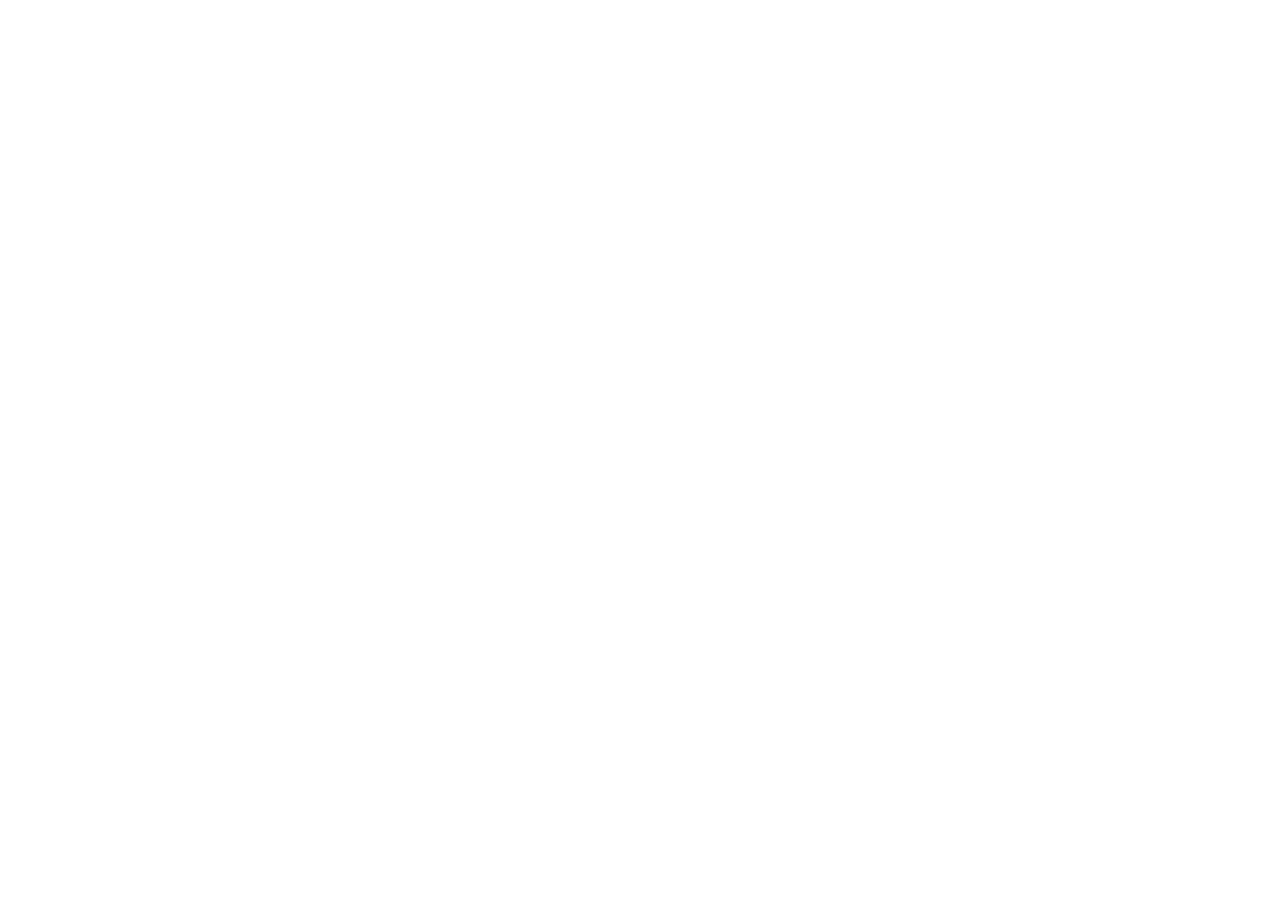
==== products.html @ 2e6bd983 "index.html has navbar, banner, featured products, carousel, newsletter, skills, footer" ====
<!DOCTYPE html>
<html lang="en">
  <head>
    <meta charset="UTF-8" />
    <meta name="viewport" content="width=device-width, initial-scale=1.0" />
    <meta http-equiv="X-UA-Compatible" content="ie=edge" />
    <!-- bootstrap css -->
    <link rel="stylesheet" href="css/bootstrap.min.css" />
    <!-- main css -->
    <link rel="stylesheet" href="css/main.css" />
    <!-- google fonts -->
    <link
      href="https://fonts.googleapis.com/css?family=Courgette"
      rel="stylesheet"
    />

    <!-- font awesome -->
    <link rel="stylesheet" href="css/all.css" />
    <title>Comfy Sloth</title>
    <style></style>
  </head>

  <body>
    <!-- jquery -->
    <script src="js/jquery-3.3.1.min.js"></script>
    <!-- bootstrap js -->
    <script src="js/bootstrap.bundle.min.js"></script>
    <!-- script js -->
    <script src="js/app.js"></script>
  </body>
</html>
---- css/main.css ----
@import url("https://fonts.googleapis.com/css?family=Calligraffitti|Mali");
/* GENERAL STYLES */
:root {
  --mainYellow: #fdbe02;
  --mainWhite: #fff;
  --mainBlack: #071013;
  --mainGrey: #9b9999;
  --TransGrey: rgba(0, 0, 0, 0.1);
}
body {
  color: var(--mainBlack);
  background: var(--mainWhite);
  font-family: "Mali", cursive;
}
.text-slanted {
  font-family: "Calligraffitti", cursive;
}
.text-yellow {
  color: var(--mainYellow);
}
.btn-yellow {
  background: var(--mainYellow);
  text-transform: capitalize;
  font-size: 1.2rem;
  color: var(--mainBlack);
  border-radius: 0 !important;
}
.btn-yellow:hover {
  background: var(--mainBlack);
  color: var(--mainYellow);
}
/* navbar */
.navbar-toggler {
  outline: none !important;
  border: none;
  font-size: 2.2rem;
  color: var(--mainYellow) !important;
}
.nav-link {
  font-size: 1.6rem;
  border-bottom: 0.1rem solid var(--mainWhite);
}
.nav-active {
  border-bottom: 0.1rem solid var(--mainYellow);
}
.navbar-icon {
  font-size: 1.6rem;
}
.navbar-cart-icon {
  color: var(--mainBlack);
  position: relative;
}
.navbar-cart-icon:hover {
  color: var(--mainGrey);
}
.cart-items {
  color: var(--mainWhite);
  position: absolute;
  top: -15%;
  right: -25%;
  padding: 0.2rem 0.3rem;
  background: var(--mainYellow);
  font-size: 0.1rem;
  border-radius: 50%;
}
/* banner */
.banner {
  min-height: calc(100vh - 101px);
  background: url("../img/pageBcg/bannerBcg.jpeg") center/cover fixed no-repeat;
}
/* featured */
.featured-container {
  background: var(--TransGrey);
  position: relative;
  overflow: hidden;
}
.featured-search-icon {
  background: var(--mainWhite);
  display: inline-block;
  padding: 0.2rem 0.4rem;
  position: absolute;
  right: 0;
  top: 50%;
  font-size: 1.2rem;
  transform: translateX(110%);
  transition: all 1s ease-in-out;
  cursor: pointer;
}
.featured-container:hover .featured-search-icon {
  transform: translateX(0%);
}
.featured-store-link {
  background: var(--mainYellow);
  color: var(--mainBlack);
  padding: 0.2rem 0.4rem;
  position: absolute;
  right: 0;
  top: 70%;
  transform: translateX(110%);
  transition: all 1s ease-in-out;
}
.featured-container:hover .featured-store-link {
  transform: translateX(0%);
}
.featured-store-link:hover {
  color: var(--mainBlack);
}
.old-price {
  text-decoration: line-through;
}
/* carousel partner */
.partners {
  background: var(--TransGrey);
}
.carousel-control-prev {
  font-size: 2.5rem;
  color: var(--mainBlack);
  transform: translateX(-200%);
}
.carousel-control-next {
  font-size: 2.5rem;
  color: var(--mainBlack);
  transform: translateX(200%);
}
/* newsletter */
.form-icon {
  background: var(--mainGrey);
  color: var(--mainBlack);
}
/* skills */
.skills {
  background: var(--mainBlack);
}
.skill-icon {
  color: var(--mainYellow);
  font-size: 2rem;
}
/* footer */
.footer {
  background: rgba(0, 0, 0, 0.8);
}
.footer-title {
  border: 0.2rem solid var(--mainYellow);
  padding: 0.4rem;
}
.footer-icon {
  color: var(--mainYellow);
}
.footer-icon:hover {
  color: var(--mainWhite);
}
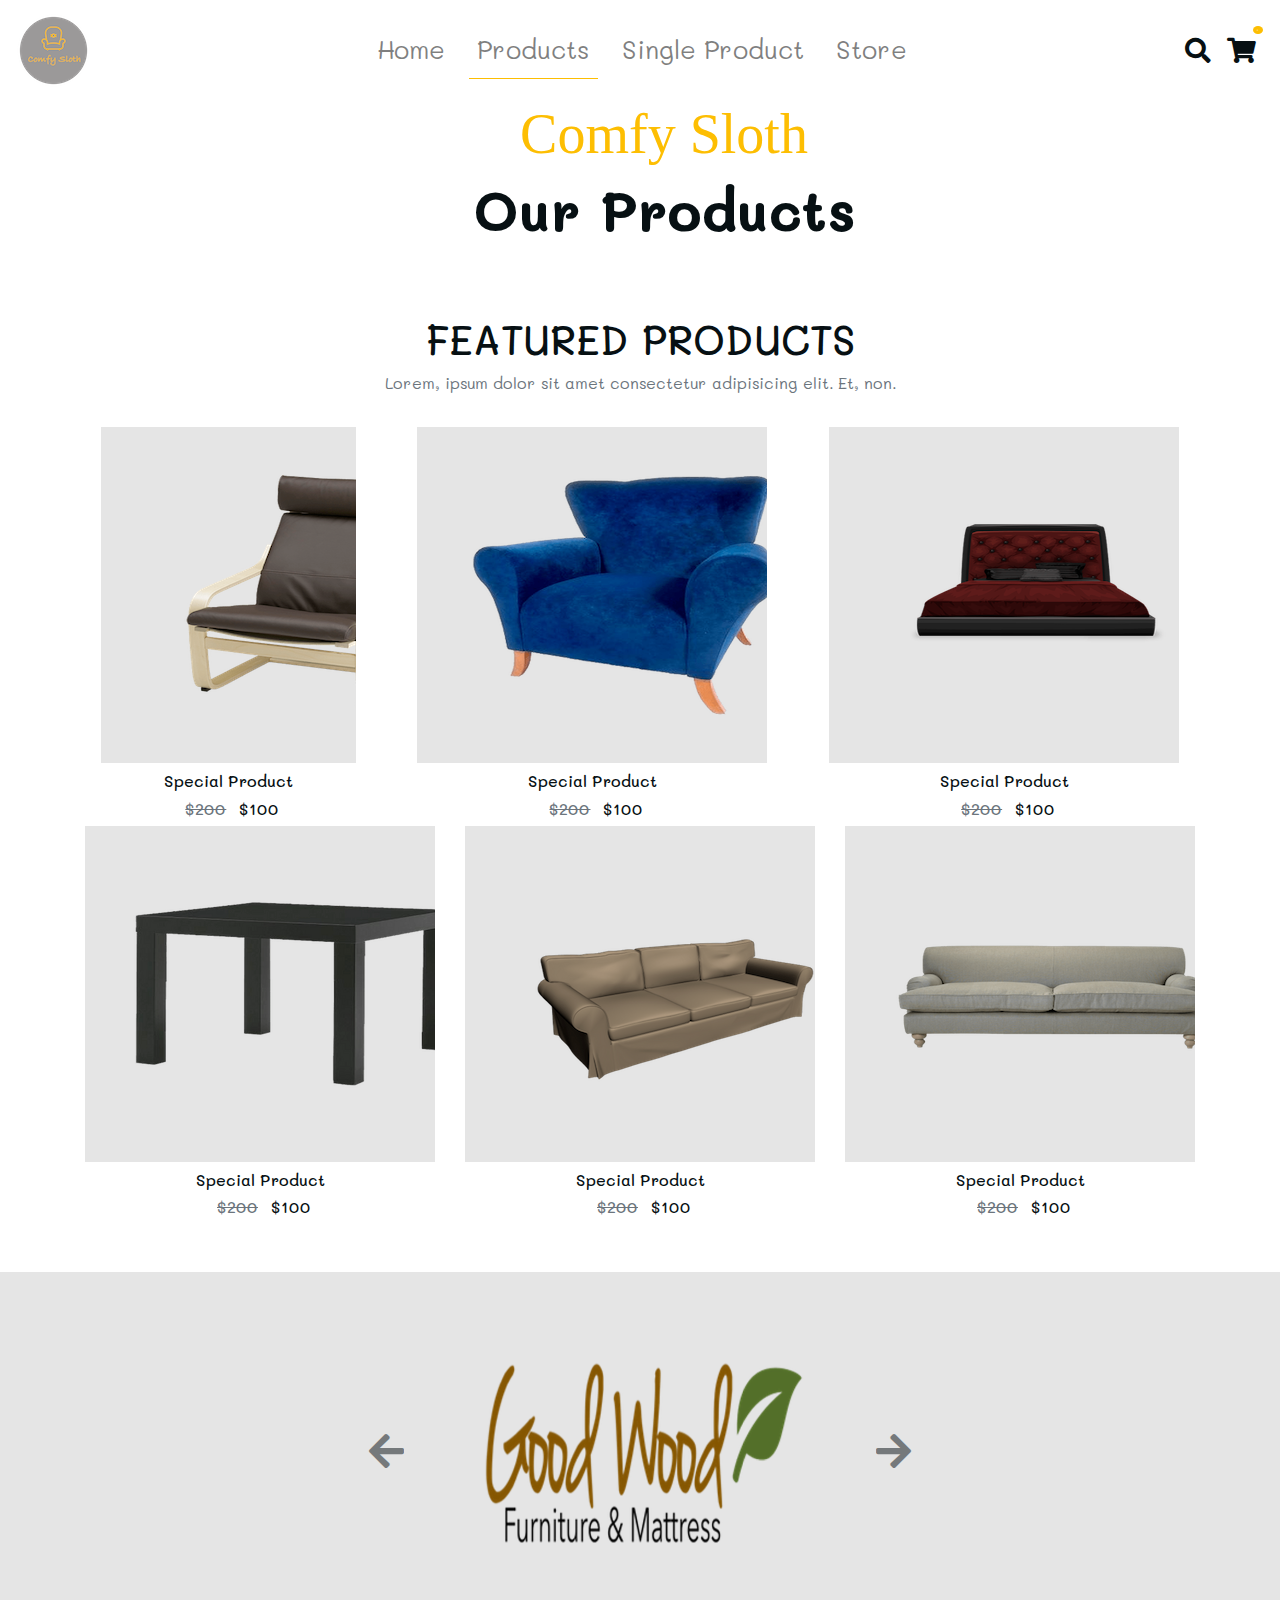
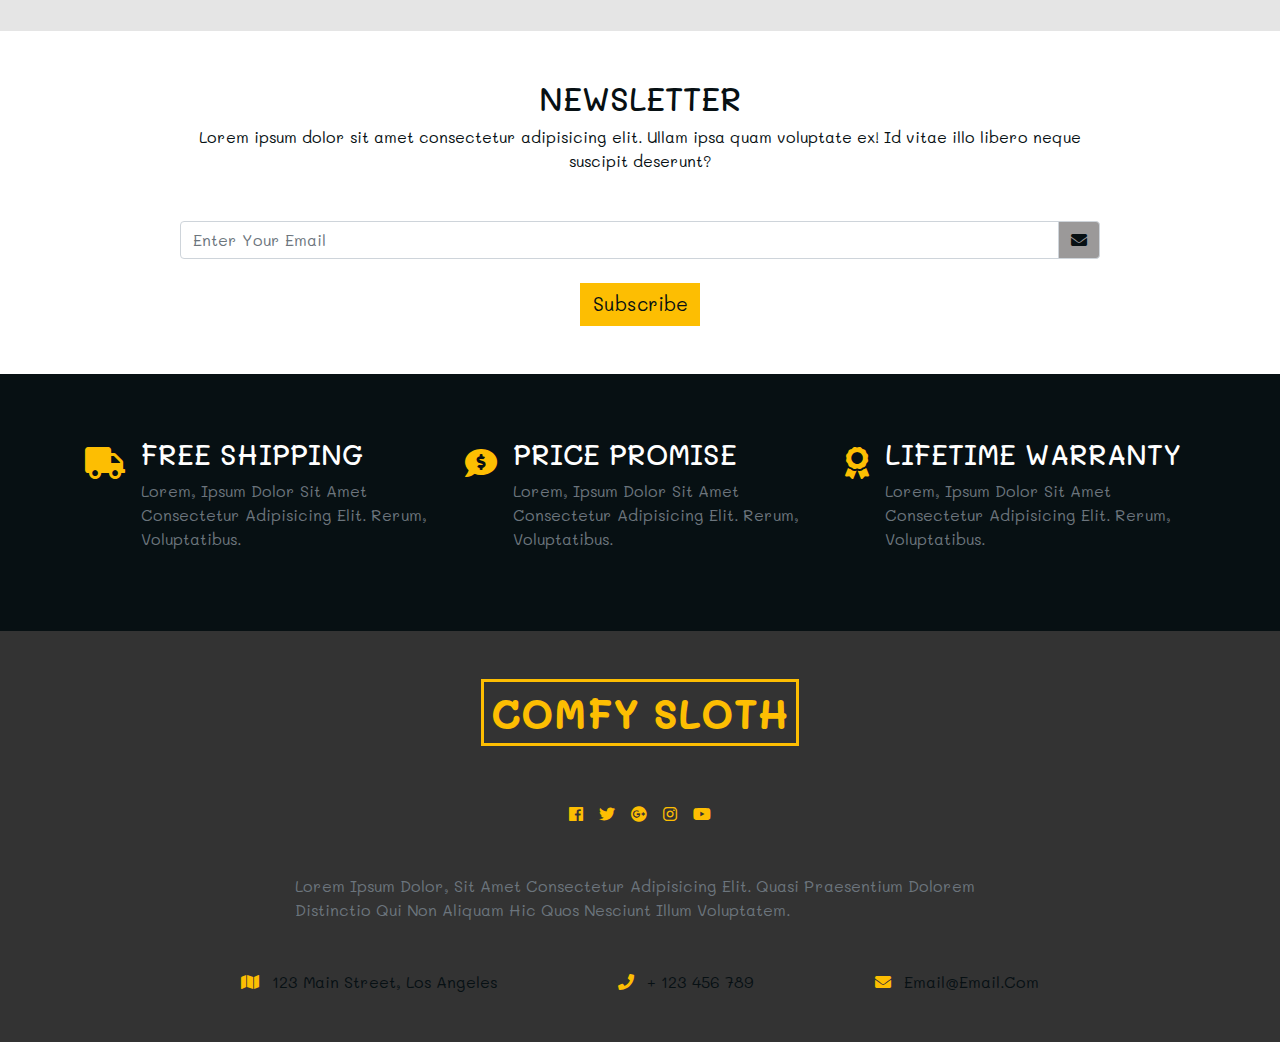
==== commit 810ef3e5: "products.html, singleproduct.html, store.html is added" ====
--- a/products.html
+++ b/products.html
@@ -21,6 +21,487 @@
   </head>
 
   <body>
+    <!-- header -->
+    <header>
+      <!-- navbar -->
+      <nav class="navbar navbar-expand-lg navbar-light">
+        <!--
+            https://www.iconfinder.com/icons/185106/armchair_chair_streamline_icon
+            Creative Commons (Attribution 3.0 Unported);
+            https://www.iconfinder.com/webalys
+          -->
+        <a href="index.html" class="navbar-brand">
+          <img src="./img/logo.png" alt="company logo" />
+        </a>
+        <button
+          class="navbar-toggler"
+          type="button"
+          data-toggle="collapse"
+          data-target="#myNavbar"
+        >
+          <i class="fas fa-bars"></i>
+        </button>
+        <div class="collapse navbar-collapse" id="myNavbar">
+          <ul class="navbar-nav mx-auto">
+            <li class="nav-item mx-2">
+              <a href="index.html" class="nav-link">Home</a>
+            </li>
+            <li class="nav-item mx-2 nav-active">
+              <a href="products.html" class="nav-link">Products</a>
+            </li>
+            <li class="nav-item mx-2">
+              <a href="singleproduct.html" class="nav-link">Single Product</a>
+            </li>
+            <li class="nav-item mx-2">
+              <a href="store.html" class="nav-link">Store</a>
+            </li>
+          </ul>
+        </div>
+        <div class="navbar-icons d-none d-lg-flex">
+          <!-- single icon -->
+          <div class="navbar-icon mx-2">
+            <i class="fas fa-search"></i>
+          </div>
+          <!-- end of single icon -->
+          <!-- single icon -->
+          <a href="store.html" class="navbar-icon mx-2 navbar-cart-icon">
+            <i class="fas fa-shopping-cart"></i>
+            <div class="cart-items">
+              0
+            </div>
+          </a>
+          <!-- end of single icon -->
+        </div>
+      </nav>
+      <!-- end of navbar -->
+      <!-- banner -->
+      <div
+        class="banner-products d-flex align-items-center justify-content-center pl-3 pl-lg-5 text-center"
+      >
+        <div>
+          <h1 class="text-capitalize text-yellow text-slanted display-4">
+            comfy sloth
+          </h1>
+          <h1 class="text-capitalize font-weight-bold display-4">
+            our products
+          </h1>
+        </div>
+      </div>
+      <!-- end of banner -->
+    </header>
+    <!-- end of header -->
+    <!-- featured section -->
+    <section class="featured py-5">
+      <div class="container">
+        <div class="row my-3">
+          <div class="col-10 mx-auto text-center">
+            <h1 class="text-uppercase">featured products</h1>
+            <p class="text-muted">
+              Lorem, ipsum dolor sit amet consectetur adipisicing elit. Et, non.
+            </p>
+          </div>
+        </div>
+        <div class="row">
+          <!-- single product -->
+          <div class="col-10 mx-auto col-md-6 col-lg-3">
+            <div class="featured-container p-5">
+              <img
+                src="./img/img-products/product-1.png"
+                alt="product"
+                class="class-fluid"
+              />
+              <span
+                class="featured-search-icon"
+                data-toggle="modal"
+                data-target="#productModal"
+                ><i class="fas fa-search"></i
+              ></span>
+              <a href="#" class="featured-store-link text-capitalize"
+                >add to cart</a
+              >
+            </div>
+            <h6 class="text-capitalize text-center my-2">special product</h6>
+            <h6 class="text-center">
+              <span class="text-muted old-price mx-2">$200</span>
+              <span>$100</span>
+            </h6>
+          </div>
+          <!-- end of single product -->
+          <!-- single product -->
+          <div class="col-10 mx-auto col-md-6 col-lg-4">
+            <div class="featured-container p-5">
+              <img
+                src="./img/img-products/product-2.png"
+                alt="product"
+                class="class-fluid"
+              />
+              <span
+                class="featured-search-icon"
+                data-toggle="modal"
+                data-target="#productModal"
+                ><i class="fas fa-search"></i
+              ></span>
+              <a href="#" class="featured-store-link text-capitalize"
+                >add to cart</a
+              >
+            </div>
+            <h6 class="text-capitalize text-center my-2">special product</h6>
+            <h6 class="text-center">
+              <span class="text-muted old-price mx-2">$200</span>
+              <span>$100</span>
+            </h6>
+          </div>
+          <!-- end of single product -->
+          <!-- single product -->
+          <div class="col-10 mx-auto col-md-6 col-lg-4">
+            <div class="featured-container p-5">
+              <img
+                src="./img/img-products/product-3.png"
+                alt="product"
+                class="class-fluid"
+              />
+              <span
+                class="featured-search-icon"
+                data-toggle="modal"
+                data-target="#productModal"
+                ><i class="fas fa-search"></i
+              ></span>
+              <a href="#" class="featured-store-link text-capitalize"
+                >add to cart</a
+              >
+            </div>
+            <h6 class="text-capitalize text-center my-2">special product</h6>
+            <h6 class="text-center">
+              <span class="text-muted old-price mx-2">$200</span>
+              <span>$100</span>
+            </h6>
+          </div>
+          <!-- end of single product -->
+          <!-- single product -->
+          <div class="col-10 mx-auto col-md-6 col-lg-4">
+            <div class="featured-container p-5">
+              <img
+                src="./img/img-products/product-4.png"
+                alt="product"
+                class="class-fluid"
+              />
+              <span
+                class="featured-search-icon"
+                data-toggle="modal"
+                data-target="#productModal"
+                ><i class="fas fa-search"></i
+              ></span>
+              <a href="#" class="featured-store-link text-capitalize"
+                >add to cart</a
+              >
+            </div>
+            <h6 class="text-capitalize text-center my-2">special product</h6>
+            <h6 class="text-center">
+              <span class="text-muted old-price mx-2">$200</span>
+              <span>$100</span>
+            </h6>
+          </div>
+          <!-- end of single product -->
+          <!-- single product -->
+          <div class="col-10 mx-auto col-md-6 col-lg-4">
+            <div class="featured-container p-5">
+              <img
+                src="./img/img-products/product-5.png"
+                alt="product"
+                class="class-fluid"
+              />
+              <span
+                class="featured-search-icon"
+                data-toggle="modal"
+                data-target="#productModal"
+                ><i class="fas fa-search"></i
+              ></span>
+              <a href="#" class="featured-store-link text-capitalize"
+                >add to cart</a
+              >
+            </div>
+            <h6 class="text-capitalize text-center my-2">special product</h6>
+            <h6 class="text-center">
+              <span class="text-muted old-price mx-2">$200</span>
+              <span>$100</span>
+            </h6>
+          </div>
+          <!-- end of single product -->
+          <!-- single product -->
+          <div class="col-10 mx-auto col-md-6 col-lg-4">
+            <div class="featured-container p-5">
+              <img
+                src="./img/img-products/product-6.png"
+                alt="product"
+                class="class-fluid"
+              />
+              <span
+                class="featured-search-icon"
+                data-toggle="modal"
+                data-target="#productModal"
+                ><i class="fas fa-search"></i
+              ></span>
+              <a href="#" class="featured-store-link text-capitalize"
+                >add to cart</a
+              >
+            </div>
+            <h6 class="text-capitalize text-center my-2">special product</h6>
+            <h6 class="text-center">
+              <span class="text-muted old-price mx-2">$200</span>
+              <span>$100</span>
+            </h6>
+          </div>
+          <!-- end of single product -->
+        </div>
+      </div>
+    </section>
+    <!-- featured section -->
+    <!-- carousel company -->
+    <section class="partners py-5">
+      <div class="container">
+        <div class="row">
+          <!-- company carousel -->
+          <div class="col-6 col-md-6 col-lg-4 mx-auto">
+            <div
+              id="partnerCarousel"
+              class="carousel slide"
+              data-ride="carousel"
+            >
+              <div class="carousel-inner">
+                <!-- single item -->
+                <div class="carousel-item active">
+                  <img
+                    src="./img/company-logos/company-logo-1.png"
+                    class="d-block w-100"
+                    alt="partner company"
+                  />
+                </div>
+                <!-- end of single item -->
+                <!-- single item -->
+                <div class="carousel-item">
+                  <img
+                    src="./img/company-logos/company-logo-2.png"
+                    class="d-block w-100"
+                    alt="partner company"
+                  />
+                </div>
+                <!-- end of single item -->
+                <!-- single item -->
+                <div class="carousel-item">
+                  <img
+                    src="./img/company-logos/company-logo-3.png"
+                    class="d-block w-100"
+                    alt="partner company"
+                  />
+                </div>
+                <!-- end of single item -->
+                <!-- single item -->
+                <div class="carousel-item">
+                  <img
+                    src="./img/company-logos/company-logo-4.png"
+                    class="d-block w-100"
+                    alt="partner company"
+                  />
+                </div>
+                <!-- end of single item -->
+                <!-- single item -->
+                <div class="carousel-item">
+                  <img
+                    src="./img/company-logos/company-logo-5.png"
+                    class="d-block w-100"
+                    alt="partner company"
+                  />
+                </div>
+                <!-- end of single item -->
+                <!-- single item -->
+                <div class="carousel-item">
+                  <img
+                    src="./img/company-logos/company-logo-6.png"
+                    class="d-block w-100"
+                    alt="partner company"
+                  />
+                </div>
+                <!-- end of single item -->
+              </div>
+              <a
+                href="#partnersCarousel"
+                class="carousel-control-prev"
+                role="button"
+                data-slide="prev"
+              >
+                <i class="fas fa-arrow-left"></i>
+              </a>
+              <a
+                href="#partnersCarousel"
+                class="carousel-control-next"
+                role="button"
+                data-slide="next"
+              >
+                <i class="fas fa-arrow-right"></i>
+              </a>
+            </div>
+          </div>
+        </div>
+      </div>
+    </section>
+    <!-- end of carousel company -->
+    <!-- newsletter -->
+    <section class="newsletter py-5">
+      <div class="container">
+        <div class="row">
+          <div class="col-10 mx-auto text-center">
+            <h2 class="text-uppercase">newsletter</h2>
+            <p>
+              Lorem ipsum dolor sit amet consectetur adipisicing elit. Ullam
+              ipsa quam voluptate ex! Id vitae illo libero neque suscipit
+              deserunt?
+            </p>
+            <form>
+              <div class="input-group mt-5 mb-4">
+                <input
+                  type="text"
+                  class="form-control text-capitalize"
+                  placeholder="enter your email"
+                />
+                <div class="input-group-append">
+                  <div class="input-group-text form-icon">
+                    <i class="fas fa-envelope"></i>
+                  </div>
+                </div>
+              </div>
+              <button type="button" class="btn btn-yellow">subscribe</button>
+            </form>
+          </div>
+        </div>
+      </div>
+    </section>
+    <!-- end of newsletter -->
+    <!-- skills -->
+    <section class="skills py-5">
+      <div class="container">
+        <div class="row">
+          <!-- single skill -->
+          <div class="col-10 mx-auto col-md-6 col-lg-4 d-flex my-3">
+            <div class="skill-icon mr-3">
+              <i class="fas fa-truck"></i>
+            </div>
+            <div class="skill-text">
+              <h3 class="text-uppercase text-white">free shipping</h3>
+              <p class="text-muted text-capitalize">
+                Lorem, ipsum dolor sit amet consectetur adipisicing elit. Rerum,
+                voluptatibus.
+              </p>
+            </div>
+          </div>
+          <!-- end of single skill -->
+          <!-- single skill -->
+          <div class="col-10 mx-auto col-md-6 col-lg-4 d-flex my-3">
+            <div class="skill-icon mr-3">
+              <i class="fas fa-comment-dollar"></i>
+            </div>
+            <div class="skill-text">
+              <h3 class="text-uppercase text-white">price promise</h3>
+              <p class="text-muted text-capitalize">
+                Lorem, ipsum dolor sit amet consectetur adipisicing elit. Rerum,
+                voluptatibus.
+              </p>
+            </div>
+          </div>
+          <!-- end of single skill -->
+          <!-- single skill -->
+          <div class="col-10 mx-auto col-md-6 col-lg-4 d-flex my-3">
+            <div class="skill-icon mr-3">
+              <i class="fas fa-award"></i>
+            </div>
+            <div class="skill-text">
+              <h3 class="text-uppercase text-white">lifetime warranty</h3>
+              <p class="text-muted text-capitalize">
+                Lorem, ipsum dolor sit amet consectetur adipisicing elit. Rerum,
+                voluptatibus.
+              </p>
+            </div>
+          </div>
+          <!-- end of single skill -->
+        </div>
+      </div>
+    </section>
+    <!-- end of skills -->
+    <!-- footer -->
+    <footer class="py-5 footer">
+      <div class="container">
+        <div class="row">
+          <div class="col-10 mx-auto text-center">
+            <h1
+              class="text-uppercase font-weight-bold text-yellow footer-title text-center d-inline-block"
+            >
+              comfy sloth
+            </h1>
+            <div class="footer-icons my-5 d-flex justify-content-center">
+              <!-- single icon -->
+              <a href="#" class="footer-icon mx-2">
+                <i class="fab fa-facebook"></i>
+              </a>
+              <!-- end of single icon -->
+              <!-- single icon -->
+              <a href="#" class="footer-icon mx-2">
+                <i class="fab fa-twitter"></i>
+              </a>
+              <!-- end of single icon -->
+              <!-- single icon -->
+              <a href="#" class="footer-icon mx-2">
+                <i class="fab fa-google-plus"></i>
+              </a>
+              <!-- end of single icon -->
+              <!-- single icon -->
+              <a href="#" class="footer-icon mx-2">
+                <i class="fab fa-instagram"></i>
+              </a>
+              <!-- end of single icon -->
+              <!-- single icon -->
+              <a href="#" class="footer-icon mx-2">
+                <i class="fab fa-youtube"></i>
+              </a>
+              <!-- end of single icon -->
+            </div>
+            <!-- end of footer icons -->
+            <p class="text-muted text-capitalize w-75 mx-auto text-left">
+              Lorem ipsum dolor, sit amet consectetur adipisicing elit. Quasi
+              praesentium dolorem distinctio qui non aliquam hic quos nesciunt
+              illum voluptatem.
+            </p>
+            <div
+              class="footer-contact mt-5 d-flex justify-content-around flex-wrap"
+            >
+              <!-- single contact -->
+              <div class="text-capitalize">
+                <span class="footer-icon mr-2">
+                  <i class="fas fa-map"></i>
+                </span>
+                123 main street, los angeles
+              </div>
+              <!-- end of single contact -->
+              <!-- single contact -->
+              <div class="text-capitalize">
+                <span class="footer-icon mr-2">
+                  <i class="fas fa-phone"></i>
+                </span>
+                + 123 456 789
+              </div>
+              <!-- end of single contact -->
+              <!-- single contact -->
+              <div class="text-capitalize">
+                <span class="footer-icon mr-2">
+                  <i class="fas fa-envelope"></i>
+                </span>
+                email@email.com
+              </div>
+              <!-- end of single contact -->
+            </div>
+          </div>
+        </div>
+      </div>
+    </footer>
+    <!-- end of footer -->
     <!-- jquery -->
     <script src="js/jquery-3.3.1.min.js"></script>
     <!-- bootstrap js -->
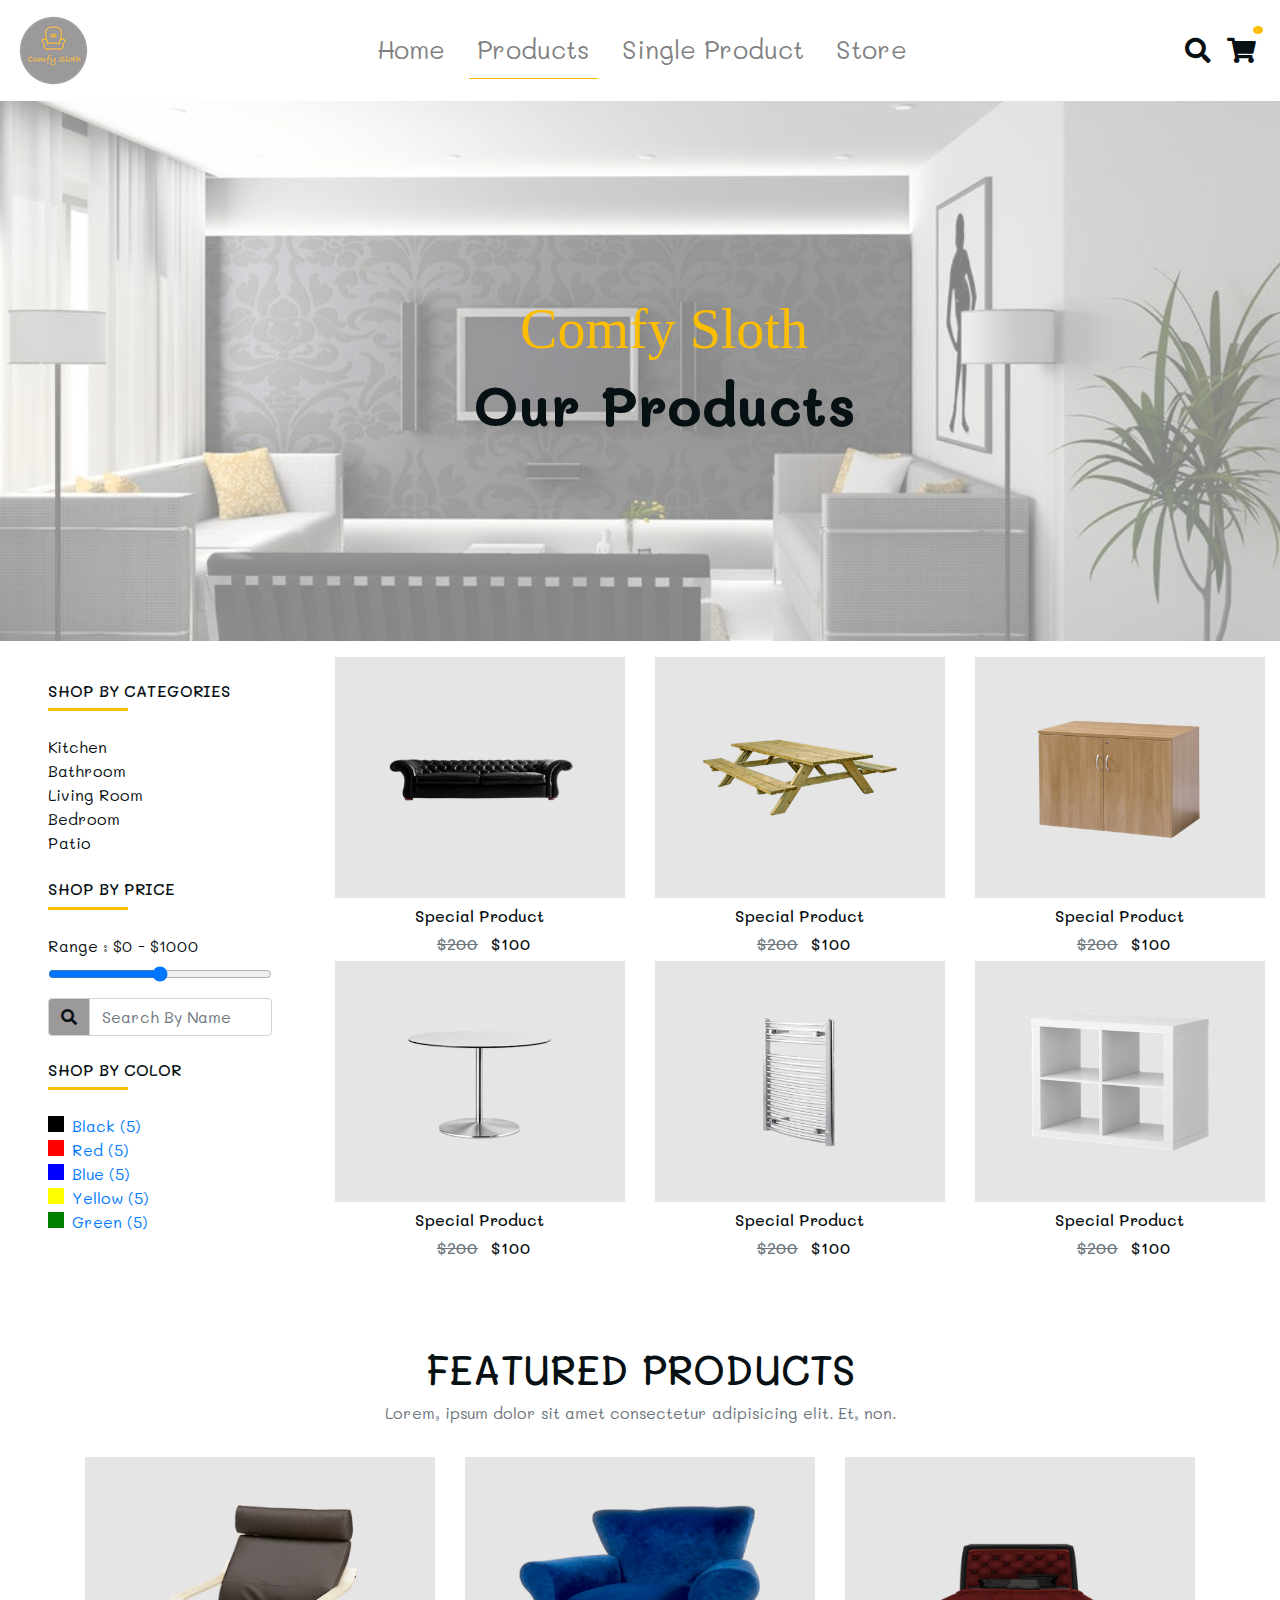
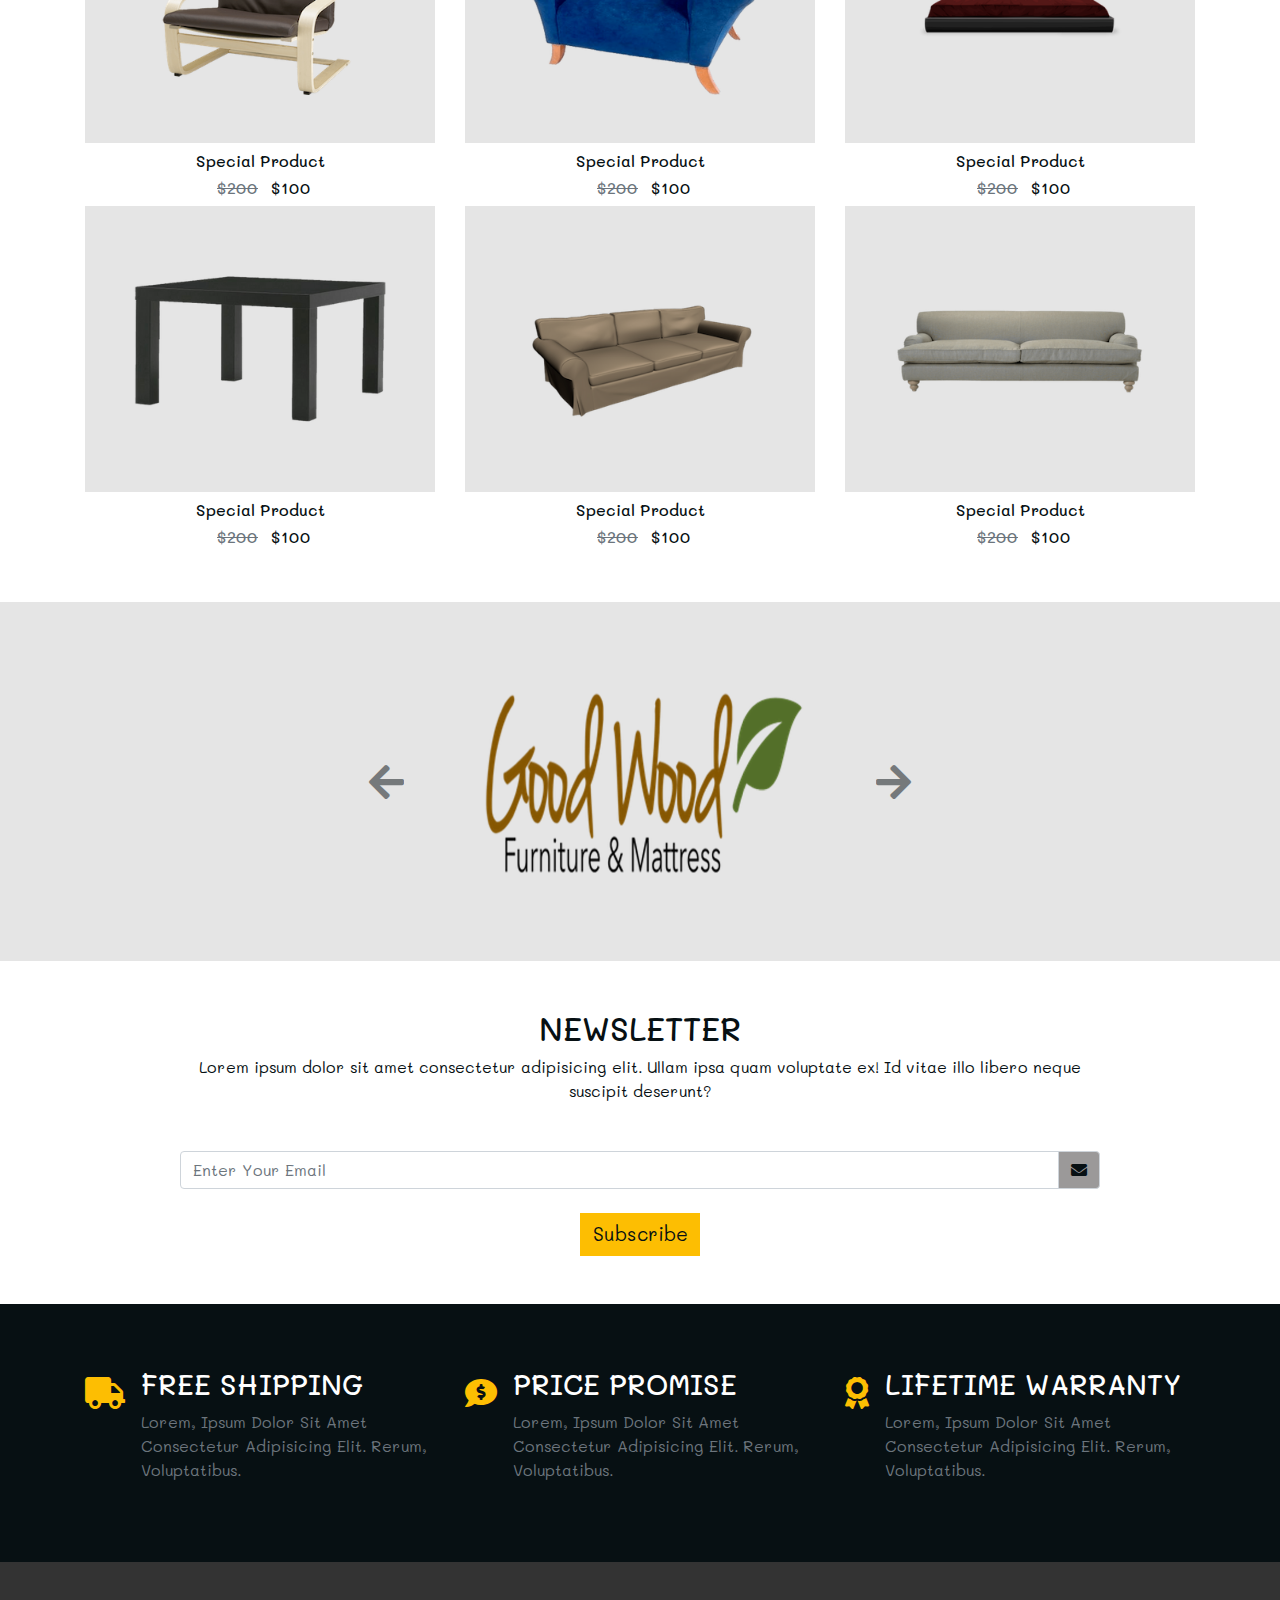
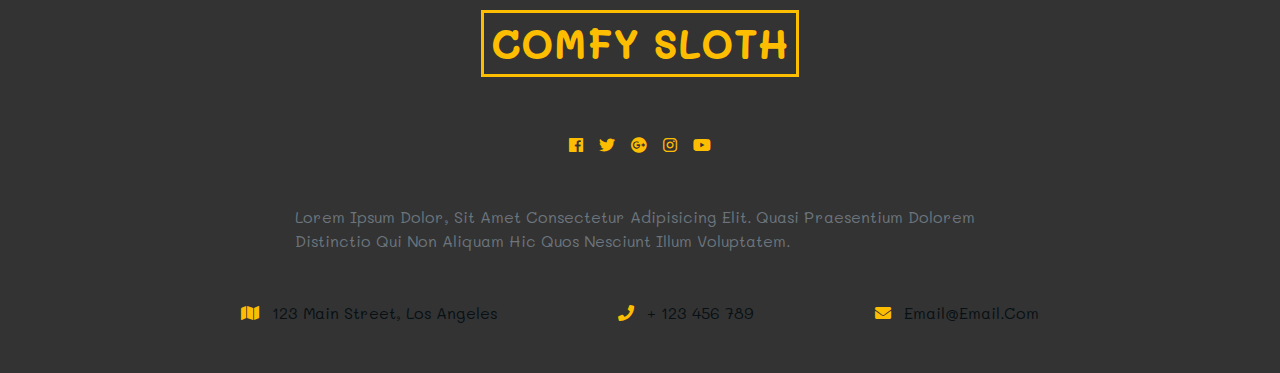
==== commit 25e984a6: "all files are updated along with modal" ====
--- a/products.html
+++ b/products.html
@@ -90,6 +90,300 @@
       <!-- end of banner -->
     </header>
     <!-- end of header -->
+    <!-- products -->
+    <section class="products">
+      <div class="container-fluid">
+        <div class="row">
+          <!-- product info -->
+          <div
+            class="col-10 col-md-5 col-lg-3 mx-auto my-3 px-5 text-capitalize"
+          >
+            <!-- categories -->
+            <div class="products-categories-title my-4">
+              <h6 class="text-uppercase">shop by categories</h6>
+              <div class="products-categories-underline"></div>
+            </div>
+            <!-- single link -->
+            <a href="#" class="d-block products-categories-link">
+              <p class="mb-0">kitchen</p>
+            </a>
+            <!-- end of single link -->
+            <!-- single link -->
+            <a href="#" class="d-block products-categories-link">
+              <p class="mb-0">bathroom</p>
+            </a>
+            <!-- end of single link -->
+            <!-- single link -->
+            <a href="#" class="d-block products-categories-link">
+              <p class="mb-0">living room</p>
+            </a>
+            <!-- end of single link -->
+            <!-- single link -->
+            <a href="#" class="d-block products-categories-link">
+              <p class="mb-0">bedroom</p>
+            </a>
+            <!-- end of single link -->
+            <!-- single link -->
+            <a href="#" class="d-block products-categories-link">
+              <p class="mb-0">patio</p>
+            </a>
+            <!-- end of single link -->
+            <!-- end of title -->
+            <div class="products-categories-title my-4">
+              <h6 class="text-uppercase">shop by price</h6>
+              <div class="products-categories-underline"></div>
+            </div>
+            <!-- end of title -->
+            <form>
+              <div class="form-group">
+                <label for="price-range">range : $0 - $1000</label>
+                <input
+                  type="range"
+                  name="price-range"
+                  class="form-control-range"
+                  id="price-range"
+                />
+              </div>
+              <div class="input-group">
+                <div class="input-group-prepend">
+                  <span class="input-group-text form-icon">
+                    <i class="fa fa-search"></i>
+                  </span>
+                </div>
+                <input
+                  type="text"
+                  class="form-control text-capitalize"
+                  placeholder="search by name"
+                />
+              </div>
+            </form>
+            <div class="products-categories-title my-4">
+              <h6 class="text-uppercase">shop by color</h6>
+              <div class="products-categories-underline"></div>
+            </div>
+            <!-- single color -->
+            <a href="#">
+              <p class="text-capitalize mb-0">
+                <span
+                  class="d-inline-block products-color products-color-black mr-2"
+                ></span
+                >black (5)
+              </p>
+            </a>
+            <!-- end of single color -->
+            <!-- single color -->
+            <a href="#">
+              <p class="text-capitalize mb-0">
+                <span
+                  class="d-inline-block products-color products-color-red mr-2"
+                ></span
+                >red (5)
+              </p>
+            </a>
+            <!-- end of single color -->
+            <!-- single color -->
+            <a href="#">
+              <p class="text-capitalize mb-0">
+                <span
+                  class="d-inline-block products-color products-color-blue mr-2"
+                ></span
+                >blue (5)
+              </p>
+            </a>
+            <!-- end of single color -->
+            <!-- single color -->
+            <a href="#">
+              <p class="text-capitalize mb-0">
+                <span
+                  class="d-inline-block products-color products-color-yellow mr-2"
+                ></span
+                >yellow (5)
+              </p>
+            </a>
+            <!-- end of single color -->
+            <!-- single color -->
+            <a href="#">
+              <p class="text-capitalize mb-0">
+                <span
+                  class="d-inline-block products-color products-color-green mr-2"
+                ></span
+                >green (5)
+              </p>
+            </a>
+            <!-- end of single color -->
+            <!-- end of title -->
+          </div>
+          <!-- product img -->
+          <div class="col-10 col-md-7 col-lg-9 mx-auto my-3">
+            <div class="row">
+              <!-- single product -->
+              <div class="mx-auto col-md-6 col-lg-4">
+                <div class="featured-container p-5">
+                  <img
+                    src="./img/img-products/product-7.png"
+                    alt="product"
+                    class="img-fluid"
+                  />
+                  <span
+                    class="featured-search-icon"
+                    data-toggle="modal"
+                    data-target="#productModal"
+                    ><i class="fas fa-search"></i
+                  ></span>
+                  <a href="#" class="featured-store-link text-capitalize"
+                    >add to cart</a
+                  >
+                </div>
+                <h6 class="text-capitalize text-center my-2">
+                  special product
+                </h6>
+                <h6 class="text-center">
+                  <span class="text-muted old-price mx-2">$200</span>
+                  <span>$100</span>
+                </h6>
+              </div>
+              <!-- end of single product -->
+              <!-- single product -->
+              <div class="mx-auto col-md-6 col-lg-4">
+                <div class="featured-container p-5">
+                  <img
+                    src="./img/img-products/product-8.png"
+                    alt="product"
+                    class="img-fluid"
+                  />
+                  <span
+                    class="featured-search-icon"
+                    data-toggle="modal"
+                    data-target="#productModal"
+                    ><i class="fas fa-search"></i
+                  ></span>
+                  <a href="#" class="featured-store-link text-capitalize"
+                    >add to cart</a
+                  >
+                </div>
+                <h6 class="text-capitalize text-center my-2">
+                  special product
+                </h6>
+                <h6 class="text-center">
+                  <span class="text-muted old-price mx-2">$200</span>
+                  <span>$100</span>
+                </h6>
+              </div>
+              <!-- end of single product -->
+              <!-- single product -->
+              <div class="mx-auto col-md-6 col-lg-4">
+                <div class="featured-container p-5">
+                  <img
+                    src="./img/img-products/product-9.png"
+                    alt="product"
+                    class="img-fluid"
+                  />
+                  <span
+                    class="featured-search-icon"
+                    data-toggle="modal"
+                    data-target="#productModal"
+                    ><i class="fas fa-search"></i
+                  ></span>
+                  <a href="#" class="featured-store-link text-capitalize"
+                    >add to cart</a
+                  >
+                </div>
+                <h6 class="text-capitalize text-center my-2">
+                  special product
+                </h6>
+                <h6 class="text-center">
+                  <span class="text-muted old-price mx-2">$200</span>
+                  <span>$100</span>
+                </h6>
+              </div>
+              <!-- end of single product -->
+              <!-- single product -->
+              <div class="mx-auto col-md-6 col-lg-4">
+                <div class="featured-container p-5">
+                  <img
+                    src="./img/img-products/product-10.png"
+                    alt="product"
+                    class="img-fluid"
+                  />
+                  <span
+                    class="featured-search-icon"
+                    data-toggle="modal"
+                    data-target="#productModal"
+                    ><i class="fas fa-search"></i
+                  ></span>
+                  <a href="#" class="featured-store-link text-capitalize"
+                    >add to cart</a
+                  >
+                </div>
+                <h6 class="text-capitalize text-center my-2">
+                  special product
+                </h6>
+                <h6 class="text-center">
+                  <span class="text-muted old-price mx-2">$200</span>
+                  <span>$100</span>
+                </h6>
+              </div>
+              <!-- end of single product -->
+              <!-- single product -->
+              <div class="mx-auto col-md-6 col-lg-4">
+                <div class="featured-container p-5">
+                  <img
+                    src="./img/img-products/product-11.png"
+                    alt="product"
+                    class="img-fluid"
+                  />
+                  <span
+                    class="featured-search-icon"
+                    data-toggle="modal"
+                    data-target="#productModal"
+                    ><i class="fas fa-search"></i
+                  ></span>
+                  <a href="#" class="featured-store-link text-capitalize"
+                    >add to cart</a
+                  >
+                </div>
+                <h6 class="text-capitalize text-center my-2">
+                  special product
+                </h6>
+                <h6 class="text-center">
+                  <span class="text-muted old-price mx-2">$200</span>
+                  <span>$100</span>
+                </h6>
+              </div>
+              <!-- end of single product -->
+              <!-- single product -->
+              <div class="mx-auto col-md-6 col-lg-4">
+                <div class="featured-container p-5">
+                  <img
+                    src="./img/img-products/product-12.png"
+                    alt="product"
+                    class="img-fluid"
+                  />
+                  <span
+                    class="featured-search-icon"
+                    data-toggle="modal"
+                    data-target="#productModal"
+                    ><i class="fas fa-search"></i
+                  ></span>
+                  <a href="#" class="featured-store-link text-capitalize"
+                    >add to cart</a
+                  >
+                </div>
+                <h6 class="text-capitalize text-center my-2">
+                  special product
+                </h6>
+                <h6 class="text-center">
+                  <span class="text-muted old-price mx-2">$200</span>
+                  <span>$100</span>
+                </h6>
+              </div>
+              <!-- end of single product -->
+            </div>
+          </div>
+        </div>
+      </div>
+    </section>
+    <!-- end of products -->
     <!-- featured section -->
     <section class="featured py-5">
       <div class="container">
@@ -103,12 +397,12 @@
         </div>
         <div class="row">
           <!-- single product -->
-          <div class="col-10 mx-auto col-md-6 col-lg-3">
+          <div class="col-10 mx-auto col-md-6 col-lg-4">
             <div class="featured-container p-5">
               <img
                 src="./img/img-products/product-1.png"
                 alt="product"
-                class="class-fluid"
+                class="img-fluid"
               />
               <span
                 class="featured-search-icon"
@@ -133,7 +427,7 @@
               <img
                 src="./img/img-products/product-2.png"
                 alt="product"
-                class="class-fluid"
+                class="img-fluid"
               />
               <span
                 class="featured-search-icon"
@@ -158,7 +452,7 @@
               <img
                 src="./img/img-products/product-3.png"
                 alt="product"
-                class="class-fluid"
+                class="img-fluid"
               />
               <span
                 class="featured-search-icon"
@@ -183,7 +477,7 @@
               <img
                 src="./img/img-products/product-4.png"
                 alt="product"
-                class="class-fluid"
+                class="img-fluid"
               />
               <span
                 class="featured-search-icon"
@@ -208,7 +502,7 @@
               <img
                 src="./img/img-products/product-5.png"
                 alt="product"
-                class="class-fluid"
+                class="img-fluid"
               />
               <span
                 class="featured-search-icon"
@@ -233,7 +527,7 @@
               <img
                 src="./img/img-products/product-6.png"
                 alt="product"
-                class="class-fluid"
+                class="img-fluid"
               />
               <span
                 class="featured-search-icon"
@@ -502,6 +796,101 @@
       </div>
     </footer>
     <!-- end of footer -->
+    <!-- modal -->
+    <div class="modal fade" id="productModal" tabindex="-1" role="dialog">
+      <div class="modal-dialog" role="document">
+        <div class="modal-content">
+          <!-- modal header -->
+          <div class="modal-header">
+            <h5 class="modal-title text-capitalize">product info</h5>
+            <button type="button" data-dismiss="modal" class="close">
+              <span aria-hidden="true">&times;</span>
+            </button>
+          </div>
+          <!-- end of modal header -->
+          <!-- modal body -->
+          <div class="modal-body">
+            <div class="row">
+              <div class="col text-center">
+                <img
+                  src="./img/img-products/product-1.png"
+                  class="img-fluid"
+                  alt=""
+                />
+                <!-- ratings -->
+                <div class="ratings">
+                  <span class="rating-icon">
+                    <i class="fas fa-star"></i>
+                  </span>
+                  <span class="rating-icon">
+                    <i class="fas fa-star"></i>
+                  </span>
+                  <span class="rating-icon">
+                    <i class="fas fa-star"></i>
+                  </span>
+                  <span class="rating-icon">
+                    <i class="fas fa-star"></i>
+                  </span>
+                  <span class="rating-icon">
+                    <i class="far fa-star"></i>
+                  </span>
+                  <span class="text-capitalize">(25 customer reviews)</span>
+                </div>
+                <!-- end of ratings -->
+                <h2 class="text-uppercase my-2">premium office armchair</h2>
+                <h2>$10.00 - $200.00</h2>
+                <p class="lead text-muted">
+                  Lorem ipsum dolor sit amet consectetur adipisicing elit.
+                  Consequatur, ipsa?
+                </p>
+                <!-- colors -->
+                <h5 class="text-uppercase">
+                  colors:
+                  <span
+                    class="d-inline-block products-color products-color-black"
+                  ></span>
+                  <span
+                    class="d-inline-block products-color products-color-red"
+                  ></span>
+                  <span
+                    class="d-inline-block products-color products-color-blue"
+                  ></span>
+                </h5>
+                <!-- end of colors -->
+                <!-- sizes -->
+                <h5 class="text-uppercase">
+                  sizes:
+                  <span class="mx-2">xs</span>
+                  <span class="mx-2">s</span>
+                  <span class="mx-2">m</span>
+                  <span class="mx-2">l</span>
+                  <span class="mx-2">xl</span>
+                </h5>
+                <div class="d-flex flex-wrap">
+                  <!-- card buttons -->
+                  <div class="d-flex my-2">
+                    <span class="btn btn-black mx-1">-</span>
+                    <span class="btn btn-black mx-1">4</span>
+                    <span class="btn btn-black mx-1">+</span>
+                  </div>
+                  <button class="btn btn-black my-2 mx-2">wishlist</button>
+                  <button class="btn btn-yellow my-2 mx-2">add to cart</button>
+                </div>
+              </div>
+            </div>
+          </div>
+          <!-- end of modal body -->
+          <!-- modal footer -->
+          <div class="modal-footer">
+            <button type="button" class="btn btn-danger" data-dismiss="modal">
+              close modal
+            </button>
+          </div>
+          <!-- end of modal footer -->
+        </div>
+      </div>
+    </div>
+    <!-- end of modal -->
     <!-- jquery -->
     <script src="js/jquery-3.3.1.min.js"></script>
     <!-- bootstrap js -->
--- a/css/main.css
+++ b/css/main.css
@@ -29,6 +29,45 @@
   background: var(--mainBlack);
   color: var(--mainYellow);
 }
+.btn-black {
+  background: transparent;
+  text-transform: capitalize;
+  font-size: 1.2rem;
+  color: var(--mainBlack);
+  border-radius: 0 !important;
+  border: 0.1rem solid var(--mainBlack);
+}
+.btn-black:hover {
+  background: var(--mainBlack);
+  color: var(--mainWhite);
+}
+.banner-products,
+.banner-single-product,
+.banner-store {
+  min-height: 60vh;
+  background: linear-gradient(
+      rgba(255, 255, 255, 0.5),
+      rgba(255, 255, 255, 0.5)
+    ),
+    url("../img/pageBcg/productsBcg.jpeg") center/cover fixed no-repeat;
+}
+.banner-single-product {
+  min-height: 60vh;
+  background: linear-gradient(
+      rgba(255, 255, 255, 0.5),
+      rgba(255, 255, 255, 0.5)
+    ),
+    url("../img/pageBcg/singleBcg.jpeg") center/cover fixed no-repeat;
+}
+.banner-store {
+  min-height: 60vh;
+  background: linear-gradient(
+      rgba(255, 255, 255, 0.5),
+      rgba(255, 255, 255, 0.5)
+    ),
+    url("../img/pageBcg/storeBcg.jpeg") center/cover fixed no-repeat;
+}
+/* *******************Index**************** */
 /* navbar */
 .navbar-toggler {
   outline: none !important;
@@ -67,6 +106,77 @@
 .banner {
   min-height: calc(100vh - 101px);
   background: url("../img/pageBcg/bannerBcg.jpeg") center/cover fixed no-repeat;
+}
+/* services */
+.service-icon {
+  display: inline-block;
+  font-size: 2rem;
+  margin-bottom: 1rem;
+  color: var(--mainYellow);
+  background: var(--mainGrey);
+  padding: 0.5rem 1rem;
+  border-radius: 50%;
+}
+/* categories */
+.categories-link {
+  color: var(--mainBlack);
+  text-decoration: none;
+}
+.categories-link:hover {
+  color: var(--mainGrey);
+  text-decoration: none;
+}
+.categories-underline {
+  height: 0.1rem;
+  width: 5rem;
+  background: var(--mainYellow);
+}
+.category-container {
+  position: relative;
+}
+.category-img {
+  transition: all 1s linear;
+}
+.category-container:hover .category-img {
+  opacity: 0.5;
+}
+.category-link {
+  position: absolute;
+  bottom: 0;
+  left: 0;
+  padding: 0.2rem 3rem 0.2rem 0.2rem;
+  background: var(--mainWhite);
+  color: var(--mainBlack);
+  clip-path: polygon(0 0, 80% 0, 100% 100%, 0 100%);
+  opacity: 0;
+  transition: all 1s linear;
+  text-decoration: none !important;
+}
+.category-link:hover {
+  color: var(--mainGrey);
+}
+.category-container:hover .category-link {
+  opacity: 1;
+}
+/* home filler */
+.home-filler {
+  min-height: 60vh;
+  background: linear-gradient(rgba(0, 0, 0, 0.5), rgba(0, 0, 0, 0.5)),
+    url("../img/home-filler.jpeg") center/cover fixed no-repeat;
+}
+.collection-link {
+  color: var(--mainYellow);
+  text-decoration: none !important;
+}
+.collection-link:hover {
+  color: var(--mainGrey);
+  text-decoration: none !important;
+}
+.collection-underline {
+  height: 0.1rem;
+  width: 5rem;
+  background: var(--mainYellow);
+  margin: 0 auto;
 }
 /* featured */
 .featured-container {
@@ -149,3 +259,60 @@
 .footer-icon:hover {
   color: var(--mainWhite);
 }
+/* *******************Products**************** */
+.products-categories-underline {
+  height: 0.2rem;
+  width: 5rem;
+  background: var(--mainYellow);
+}
+.products-categories-link {
+  color: var(--mainBlack);
+  text-decoration: none !important;
+}
+.products-categories-link:hover {
+  color: var(--mainGrey);
+}
+.products-color {
+  width: 1rem;
+  height: 1rem;
+}
+.products-color-black {
+  background: black;
+}
+.products-color-red {
+  background: red;
+}
+.products-color-blue {
+  background: blue;
+}
+.products-color-yellow {
+  background: yellow;
+}
+.products-color-green {
+  background: green;
+}
+/* ***********End of Products************** */
+/* *********Single Product*********** */
+.single-product-photo {
+  background: var(--TransGrey);
+  opacity: 0.5;
+  transition: all 0.3s linear;
+  cursor: pointer;
+  border: 0.1rem solid transparent;
+  box-sizing: border-box !important;
+}
+.single-product-photo:hover {
+  border-color: var(--mainYellow);
+  opacity: 1;
+}
+.rating-icon {
+  color: var(--mainYellow);
+}
+.product-info-link {
+  color: var(--mainGrey);
+  text-decoration: none !important;
+}
+.product-info-link:hover {
+  color: var(--mainYellow);
+}
+/* *********End of Single Product*********** */
